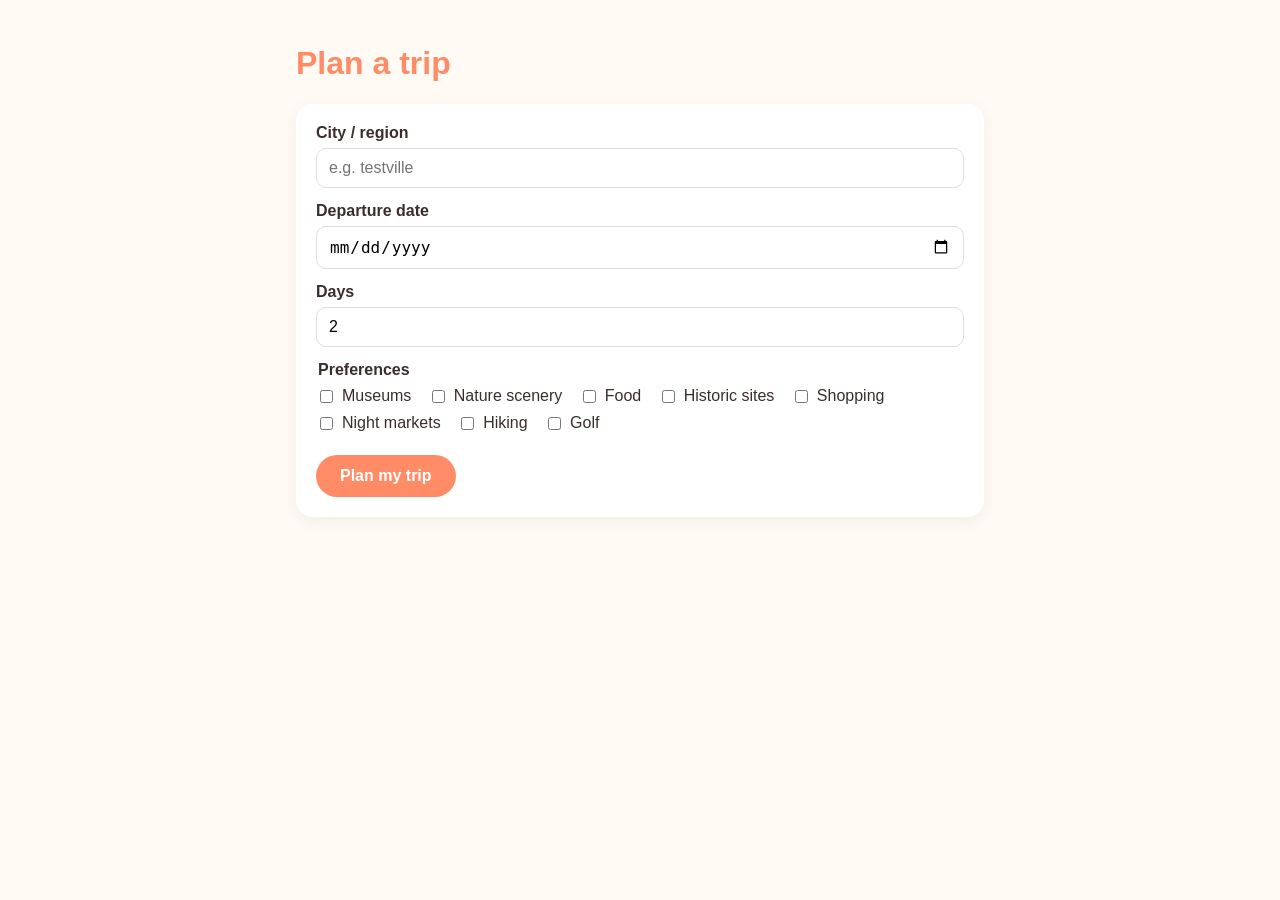
==== static/index.html @ eda5e0c4 "Implement core ReAct loop end-to-end skeleton (TEST_MODE fixtures) FastAPI + LangGraph agent (think/" ====
<!doctype html>
<html lang="en">
<head>
  <meta charset="utf-8" />
  <meta name="viewport" content="width=device-width, initial-scale=1" />
  <title>Travel Planner</title>
  <link rel="stylesheet" href="style.css" />
</head>
<body>
  <main class="page">
    <h1>Plan a trip</h1>

    <form id="plan-form" class="card">
      <label>
        City / region
        <input type="text" name="city" required placeholder="e.g. testville" />
      </label>
      <label>
        Departure date
        <input type="date" name="start_date" required />
      </label>
      <label>
        Days
        <input type="number" name="days" min="1" max="7" value="2" required />
      </label>
      <fieldset>
        <legend>Preferences</legend>
        <label class="checkbox"><input type="checkbox" name="preferences" value="museum" /> Museums</label>
        <label class="checkbox"><input type="checkbox" name="preferences" value="nature" /> Nature scenery</label>
        <label class="checkbox"><input type="checkbox" name="preferences" value="food" /> Food</label>
        <label class="checkbox"><input type="checkbox" name="preferences" value="historic" /> Historic sites</label>
        <label class="checkbox"><input type="checkbox" name="preferences" value="shopping" /> Shopping</label>
        <label class="checkbox"><input type="checkbox" name="preferences" value="night_market" /> Night markets</label>
        <label class="checkbox"><input type="checkbox" name="preferences" value="hiking" /> Hiking</label>
        <label class="checkbox"><input type="checkbox" name="preferences" value="golf" /> Golf</label>
      </fieldset>
      <button type="submit">Plan my trip</button>
    </form>

    <section id="live-view" class="card hidden">
      <h2>Watching the agent think…</h2>
      <ol id="step-list"></ol>
    </section>

    <section id="result-view" class="card hidden">
      <h2 id="result-title"></h2>
      <p id="result-message"></p>
      <div id="itinerary"></div>
    </section>
  </main>

  <script src="app.js"></script>
</body>
</html>
---- static/style.css ----
:root {
  --coral: #ff8c66;
  --sunny: #ffc94d;
  --sky: #6ec6ff;
  --bg: #fffaf3;
  --card-bg: #ffffff;
  --text: #3a2e2c;
  --radius: 16px;
}

* {
  box-sizing: border-box;
}

body {
  margin: 0;
  font-family: -apple-system, "Noto Sans TC", "Segoe UI", sans-serif;
  background: var(--bg);
  color: var(--text);
}

.page {
  max-width: 720px;
  margin: 0 auto;
  padding: 24px 16px 64px;
}

h1 {
  color: var(--coral);
}

.card {
  background: var(--card-bg);
  border-radius: var(--radius);
  box-shadow: 0 4px 16px rgba(0, 0, 0, 0.06);
  padding: 20px;
  margin-bottom: 20px;
}

.hidden {
  display: none;
}

label {
  display: block;
  margin-bottom: 14px;
  font-weight: 600;
}

label.checkbox {
  display: inline-flex;
  align-items: center;
  gap: 6px;
  font-weight: 400;
  margin-right: 12px;
  margin-bottom: 8px;
}

input[type="text"],
input[type="date"],
input[type="number"] {
  width: 100%;
  padding: 10px 12px;
  margin-top: 6px;
  border: 1px solid #e5ddd4;
  border-radius: 10px;
  font-size: 1rem;
}

fieldset {
  border: none;
  padding: 0;
  margin: 0 0 14px;
}

legend {
  font-weight: 600;
  margin-bottom: 8px;
}

button {
  background: var(--coral);
  color: white;
  border: none;
  border-radius: 999px;
  padding: 12px 24px;
  font-size: 1rem;
  font-weight: 600;
  cursor: pointer;
}

button:hover {
  background: #ff7a4d;
}

#step-list {
  list-style: none;
  padding: 0;
  margin: 0;
  display: flex;
  flex-direction: column;
  gap: 10px;
}

.step {
  border-radius: 12px;
  padding: 10px 14px;
  border-left: 4px solid var(--sky);
  background: #f6fbff;
}

.step.thought {
  border-left-color: var(--sunny);
  background: #fffaf0;
}

.step.action {
  border-left-color: var(--sky);
  background: #f2f9ff;
}

.step.observation {
  border-left-color: #a7e3b8;
  background: #f3fdf5;
}

.step.reflection {
  border-left-color: var(--coral);
  background: #fff3ee;
}

.step.error {
  border-left-color: #d64545;
  background: #fdeded;
}

.step .step-label {
  font-size: 0.75rem;
  text-transform: uppercase;
  letter-spacing: 0.04em;
  opacity: 0.65;
}

#result-view.status-infeasible,
#result-view.status-no_results,
#result-view.status-failed_max_iterations {
  border-left: 6px solid var(--sunny);
}

#result-view.status-done {
  border-left: 6px solid #a7e3b8;
}

.day-block {
  margin-top: 14px;
}

.day-block h3 {
  margin-bottom: 6px;
}

.day-block ul {
  margin: 0;
  padding-left: 20px;
}

@media (max-width: 480px) {
  .page {
    padding: 16px 12px 48px;
  }
}
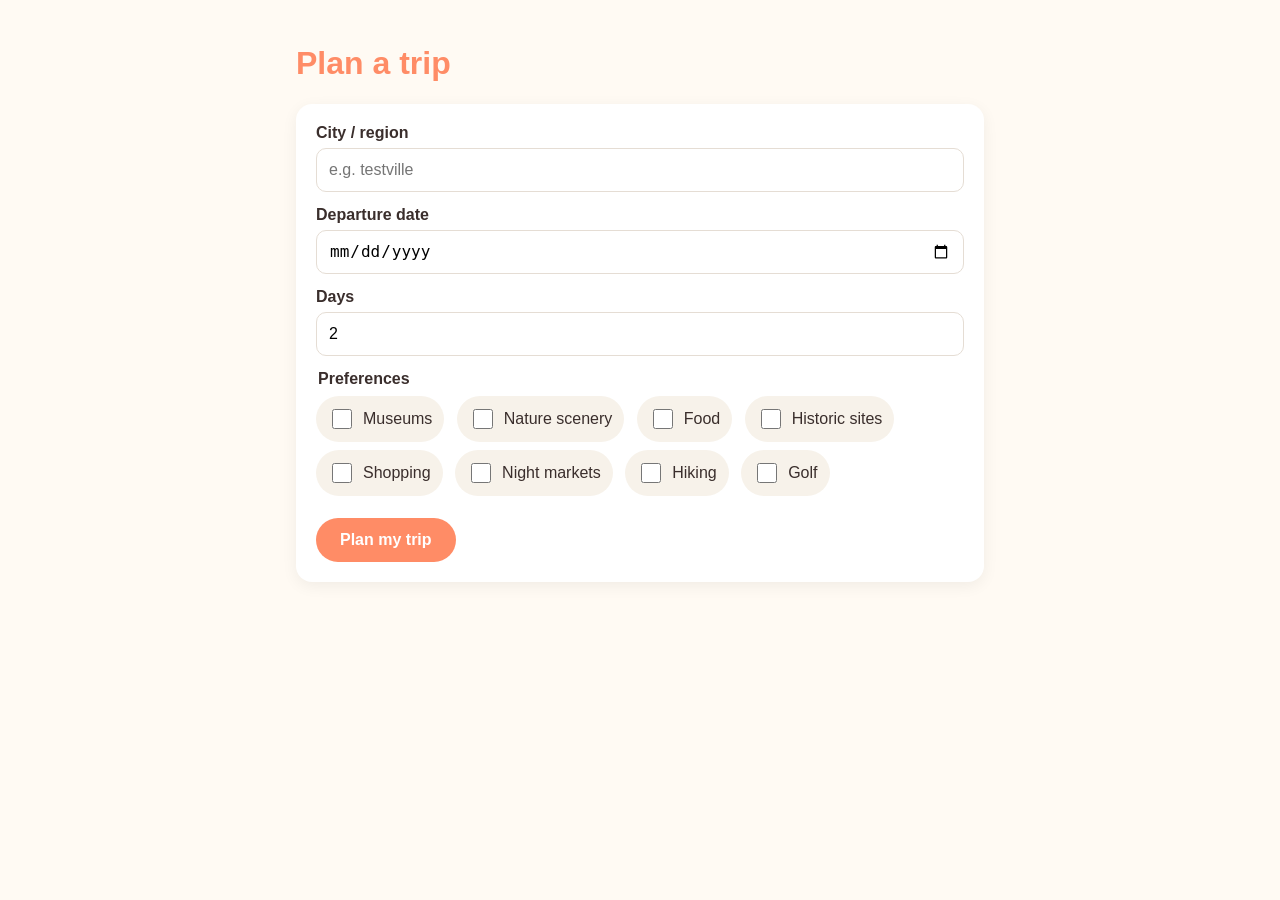
==== commit d08d194e: "Add mobile responsive design and PWA support - Touch-target sizing: checkbox labels became pill-shap" ====
--- a/static/index.html
+++ b/static/index.html
@@ -3,7 +3,11 @@
 <head>
   <meta charset="utf-8" />
   <meta name="viewport" content="width=device-width, initial-scale=1" />
+  <meta name="theme-color" content="#ff8c66" />
   <title>Travel Planner</title>
+  <link rel="manifest" href="/manifest.json" />
+  <link rel="icon" href="/icon-192.png" />
+  <link rel="apple-touch-icon" href="/icon-192.png" />
   <link rel="stylesheet" href="style.css" />
 </head>
 <body>
@@ -46,6 +50,11 @@
       <h2 id="result-title"></h2>
       <p id="result-message"></p>
       <div id="itinerary"></div>
+      <div id="map-section" class="hidden">
+        <div id="map-tabs" role="tablist"></div>
+        <div id="map"></div>
+        <p id="map-unavailable" class="hidden">Map isn't configured on this deployment yet.</p>
+      </div>
     </section>
   </main>
 
--- a/static/style.css
+++ b/static/style.css
@@ -50,10 +50,21 @@
 label.checkbox {
   display: inline-flex;
   align-items: center;
-  gap: 6px;
+  gap: 8px;
   font-weight: 400;
-  margin-right: 12px;
+  margin-right: 8px;
   margin-bottom: 8px;
+  padding: 10px 12px;
+  min-height: 44px;
+  border-radius: 999px;
+  background: #f7f2ea;
+}
+
+label.checkbox input[type="checkbox"] {
+  width: 20px;
+  height: 20px;
+  accent-color: var(--coral);
+  flex-shrink: 0;
 }
 
 input[type="text"],
@@ -62,6 +73,7 @@
   width: 100%;
   padding: 10px 12px;
   margin-top: 6px;
+  min-height: 44px;
   border: 1px solid #e5ddd4;
   border-radius: 10px;
   font-size: 1rem;
@@ -84,6 +96,7 @@
   border: none;
   border-radius: 999px;
   padding: 12px 24px;
+  min-height: 44px;
   font-size: 1rem;
   font-weight: 600;
   cursor: pointer;
@@ -107,6 +120,7 @@
   padding: 10px 14px;
   border-left: 4px solid var(--sky);
   background: #f6fbff;
+  overflow-wrap: anywhere;
 }
 
 .step.thought {
@@ -164,8 +178,52 @@
   padding-left: 20px;
 }
 
+#map-section {
+  margin-top: 18px;
+}
+
+#map-tabs {
+  display: flex;
+  gap: 6px;
+  margin-bottom: 10px;
+  flex-wrap: wrap;
+}
+
+#map-tabs button {
+  background: #fff;
+  color: var(--text);
+  border: 1px solid #e5ddd4;
+  border-radius: 999px;
+  padding: 6px 14px;
+  font-size: 0.9rem;
+  font-weight: 600;
+  cursor: pointer;
+}
+
+#map-tabs button[aria-selected="true"] {
+  background: var(--sky);
+  border-color: var(--sky);
+  color: #16324a;
+}
+
+#map {
+  width: 100%;
+  height: 320px;
+  border-radius: var(--radius);
+  background: #eef3f6;
+}
+
+#map-unavailable {
+  color: #8a7a6d;
+  font-size: 0.9rem;
+}
+
 @media (max-width: 480px) {
   .page {
     padding: 16px 12px 48px;
   }
-}
+
+  #map {
+    height: 240px;
+  }
+}
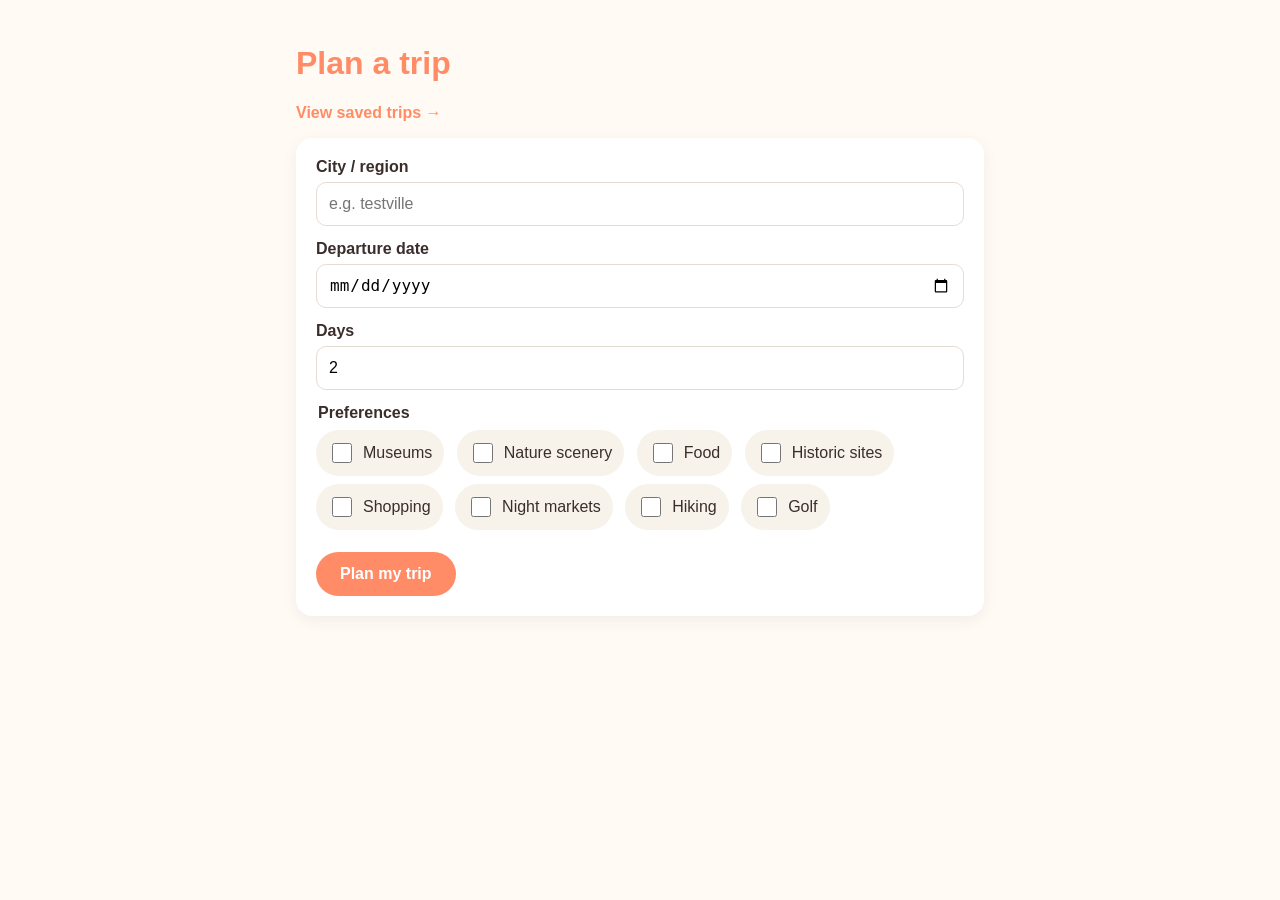
==== commit 8d9b128f: "Save completed trips with real photos and an AI cover image Completed runs now auto-save with each a" ====
--- a/static/index.html
+++ b/static/index.html
@@ -4,6 +4,11 @@
   <meta charset="utf-8" />
   <meta name="viewport" content="width=device-width, initial-scale=1" />
   <meta name="theme-color" content="#ff8c66" />
+  <!-- iOS Safari before 16.4 ignores the manifest's display:standalone and
+       needs these instead to open chrome-less from the home screen. -->
+  <meta name="apple-mobile-web-app-capable" content="yes" />
+  <meta name="apple-mobile-web-app-status-bar-style" content="black-translucent" />
+  <meta name="apple-mobile-web-app-title" content="Travel Planner" />
   <title>Travel Planner</title>
   <link rel="manifest" href="/manifest.json" />
   <link rel="icon" href="/icon-192.png" />
@@ -13,6 +18,7 @@
 <body>
   <main class="page">
     <h1>Plan a trip</h1>
+    <p><a href="/trips.html">View saved trips &rarr;</a></p>
 
     <form id="plan-form" class="card">
       <label>
--- a/static/style.css
+++ b/static/style.css
@@ -218,6 +218,71 @@
   font-size: 0.9rem;
 }
 
+.page a {
+  color: var(--coral);
+  font-weight: 600;
+  text-decoration: none;
+}
+
+#trips-list {
+  display: flex;
+  flex-direction: column;
+  gap: 14px;
+  margin-top: 16px;
+}
+
+.trip-card {
+  display: flex;
+  gap: 14px;
+  background: var(--card-bg);
+  border-radius: var(--radius);
+  box-shadow: 0 4px 16px rgba(0, 0, 0, 0.06);
+  padding: 14px;
+  align-items: center;
+}
+
+.trip-cover {
+  width: 80px;
+  height: 80px;
+  object-fit: cover;
+  border-radius: 12px;
+  flex-shrink: 0;
+  background: #f7f2ea;
+}
+
+.trip-info {
+  flex: 1;
+  min-width: 0;
+}
+
+.trip-info h3 {
+  margin: 0 0 4px;
+}
+
+.trip-info p {
+  margin: 0 0 8px;
+  color: #8a7a6d;
+  font-size: 0.9rem;
+}
+
+.trip-delete {
+  background: #fff;
+  color: #d64545;
+  border: 1px solid #f3d4d4;
+  padding: 6px 14px;
+  min-height: 36px;
+  font-size: 0.85rem;
+}
+
+.trip-delete:hover {
+  background: #fdeded;
+}
+
+#trips-empty {
+  color: #8a7a6d;
+  margin-top: 16px;
+}
+
 @media (max-width: 480px) {
   .page {
     padding: 16px 12px 48px;
@@ -226,4 +291,14 @@
   #map {
     height: 240px;
   }
-}
+
+  .trip-card {
+    flex-direction: column;
+    align-items: flex-start;
+  }
+
+  .trip-cover {
+    width: 100%;
+    height: 140px;
+  }
+}
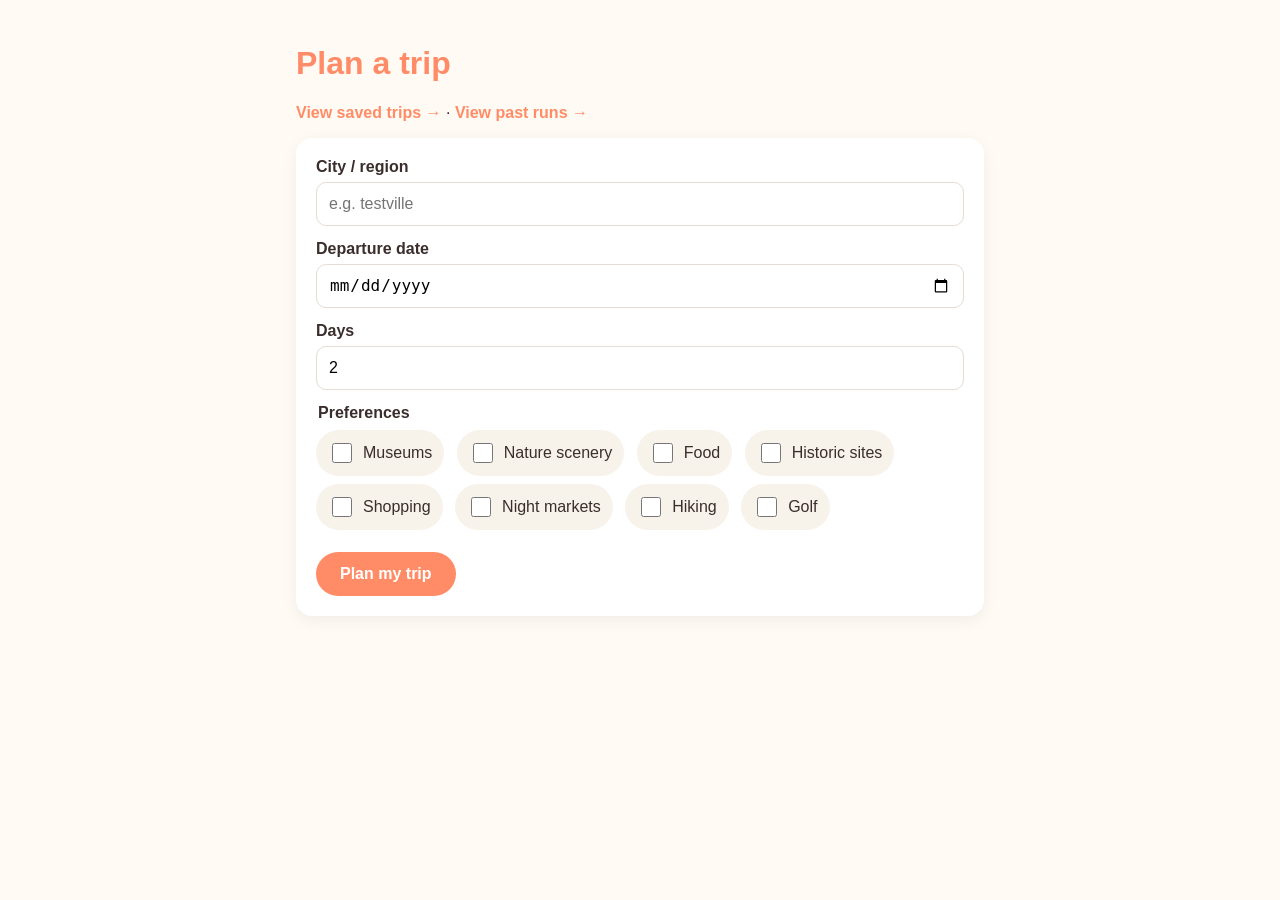
==== commit 2c758d44: "Add one-page export and past-run replay (tickets #8, #9) Ticket #9: GET /api/runs lists every past r" ====
--- a/static/index.html
+++ b/static/index.html
@@ -18,7 +18,7 @@
 <body>
   <main class="page">
     <h1>Plan a trip</h1>
-    <p><a href="/trips.html">View saved trips &rarr;</a></p>
+    <p><a href="/trips.html">View saved trips &rarr;</a> &middot; <a href="/runs.html">View past runs &rarr;</a></p>
 
     <form id="plan-form" class="card">
       <label>
@@ -64,6 +64,7 @@
     </section>
   </main>
 
+  <script src="viewer.js"></script>
   <script src="app.js"></script>
 </body>
 </html>
--- a/static/style.css
+++ b/static/style.css
@@ -265,6 +265,15 @@
   font-size: 0.9rem;
 }
 
+.trip-export {
+  display: inline-block;
+  color: var(--coral);
+  font-weight: 600;
+  font-size: 0.85rem;
+  text-decoration: none;
+  margin-right: 10px;
+}
+
 .trip-delete {
   background: #fff;
   color: #d64545;
@@ -283,6 +292,164 @@
   margin-top: 16px;
 }
 
+.error-text {
+  color: #d64545;
+  font-weight: 600;
+}
+
+/* --- Past runs (ticket #9) ------------------------------------------- */
+
+#runs-list {
+  display: flex;
+  flex-direction: column;
+  gap: 14px;
+  margin-top: 16px;
+}
+
+.run-card {
+  display: flex;
+  gap: 14px;
+  align-items: center;
+  justify-content: space-between;
+  background: var(--card-bg);
+  border-radius: var(--radius);
+  box-shadow: 0 4px 16px rgba(0, 0, 0, 0.06);
+  padding: 14px;
+}
+
+.run-info h3 {
+  margin: 0 0 4px;
+}
+
+.run-info p {
+  margin: 0 0 8px;
+  color: #8a7a6d;
+  font-size: 0.9rem;
+}
+
+.run-status {
+  display: inline-block;
+  padding: 3px 10px;
+  border-radius: 999px;
+  font-size: 0.75rem;
+  font-weight: 600;
+  background: #f7f2ea;
+  color: #8a7a6d;
+}
+
+.run-status-done {
+  background: #eafaf0;
+  color: #2f8a55;
+}
+
+.run-status-infeasible,
+.run-status-no_results,
+.run-status-failed_max_iterations {
+  background: #fff8e8;
+  color: #b3821a;
+}
+
+.run-replay {
+  flex-shrink: 0;
+  color: var(--coral);
+  font-weight: 600;
+  text-decoration: none;
+  white-space: nowrap;
+}
+
+#runs-empty {
+  color: #8a7a6d;
+  margin-top: 16px;
+}
+
+/* --- One-page export (ticket #8) ------------------------------------- */
+
+.no-print button {
+  margin-top: 10px;
+}
+
+.export-cover {
+  width: 100%;
+  max-height: 280px;
+  object-fit: cover;
+  border-radius: var(--radius);
+  background: #f7f2ea;
+}
+
+.export-meta {
+  color: #8a7a6d;
+  margin-top: 4px;
+}
+
+.export-day {
+  margin-top: 24px;
+  break-inside: avoid;
+  page-break-inside: avoid;
+}
+
+.export-map {
+  width: 100%;
+  max-width: 600px;
+  height: auto;
+  border-radius: var(--radius);
+  margin: 10px 0;
+}
+
+.export-map-unavailable {
+  color: #8a7a6d;
+  font-size: 0.9rem;
+}
+
+.export-stops {
+  list-style: none;
+  padding: 0;
+  margin: 0;
+  display: flex;
+  flex-direction: column;
+  gap: 10px;
+}
+
+.export-stop {
+  display: flex;
+  gap: 12px;
+  align-items: center;
+}
+
+.export-thumb {
+  width: 56px;
+  height: 56px;
+  object-fit: cover;
+  border-radius: 10px;
+  flex-shrink: 0;
+  background: #f7f2ea;
+}
+
+.export-stop div {
+  display: flex;
+  flex-direction: column;
+  gap: 2px;
+}
+
+.export-stop span {
+  color: #8a7a6d;
+  font-size: 0.85rem;
+}
+
+@media print {
+  .no-print {
+    display: none;
+  }
+
+  body {
+    background: #fff;
+  }
+
+  .export-page {
+    max-width: none;
+    padding: 0;
+  }
+}
+
 @media (max-width: 480px) {
   .page {
     padding: 16px 12px 48px;
@@ -301,4 +468,13 @@
     width: 100%;
     height: 140px;
   }
-}
+
+  .run-card {
+    flex-direction: column;
+    align-items: flex-start;
+  }
+
+  .export-stop {
+    align-items: flex-start;
+  }
+}
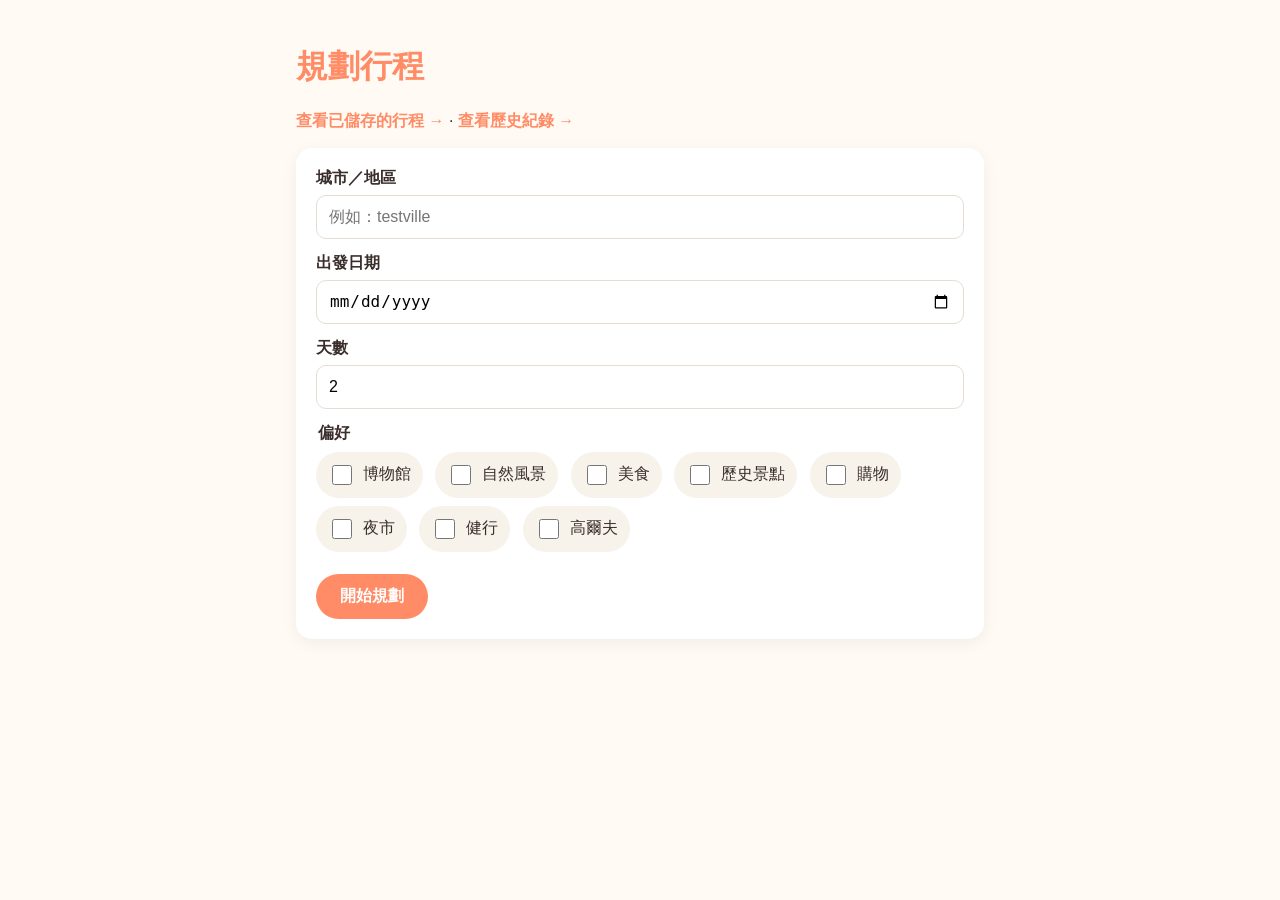
==== commit dbf04604: "Localize the app UI and README to Traditional Chinese Translates every user-facing string: all stati" ====
--- a/static/index.html
+++ b/static/index.html
@@ -1,5 +1,5 @@
 <!doctype html>
-<html lang="en">
+<html lang="zh-Hant">
 <head>
   <meta charset="utf-8" />
   <meta name="viewport" content="width=device-width, initial-scale=1" />
@@ -8,8 +8,8 @@
        needs these instead to open chrome-less from the home screen. -->
   <meta name="apple-mobile-web-app-capable" content="yes" />
   <meta name="apple-mobile-web-app-status-bar-style" content="black-translucent" />
-  <meta name="apple-mobile-web-app-title" content="Travel Planner" />
-  <title>Travel Planner</title>
+  <meta name="apple-mobile-web-app-title" content="行程規劃助手" />
+  <title>行程規劃助手</title>
   <link rel="manifest" href="/manifest.json" />
   <link rel="icon" href="/icon-192.png" />
   <link rel="apple-touch-icon" href="/icon-192.png" />
@@ -17,38 +17,38 @@
 </head>
 <body>
   <main class="page">
-    <h1>Plan a trip</h1>
-    <p><a href="/trips.html">View saved trips &rarr;</a> &middot; <a href="/runs.html">View past runs &rarr;</a></p>
+    <h1>規劃行程</h1>
+    <p><a href="/trips.html">查看已儲存的行程 &rarr;</a> &middot; <a href="/runs.html">查看歷史紀錄 &rarr;</a></p>
 
     <form id="plan-form" class="card">
       <label>
-        City / region
-        <input type="text" name="city" required placeholder="e.g. testville" />
+        城市／地區
+        <input type="text" name="city" required placeholder="例如：testville" />
       </label>
       <label>
-        Departure date
+        出發日期
         <input type="date" name="start_date" required />
       </label>
       <label>
-        Days
+        天數
         <input type="number" name="days" min="1" max="7" value="2" required />
       </label>
       <fieldset>
-        <legend>Preferences</legend>
-        <label class="checkbox"><input type="checkbox" name="preferences" value="museum" /> Museums</label>
-        <label class="checkbox"><input type="checkbox" name="preferences" value="nature" /> Nature scenery</label>
-        <label class="checkbox"><input type="checkbox" name="preferences" value="food" /> Food</label>
-        <label class="checkbox"><input type="checkbox" name="preferences" value="historic" /> Historic sites</label>
-        <label class="checkbox"><input type="checkbox" name="preferences" value="shopping" /> Shopping</label>
-        <label class="checkbox"><input type="checkbox" name="preferences" value="night_market" /> Night markets</label>
-        <label class="checkbox"><input type="checkbox" name="preferences" value="hiking" /> Hiking</label>
-        <label class="checkbox"><input type="checkbox" name="preferences" value="golf" /> Golf</label>
+        <legend>偏好</legend>
+        <label class="checkbox"><input type="checkbox" name="preferences" value="museum" /> 博物館</label>
+        <label class="checkbox"><input type="checkbox" name="preferences" value="nature" /> 自然風景</label>
+        <label class="checkbox"><input type="checkbox" name="preferences" value="food" /> 美食</label>
+        <label class="checkbox"><input type="checkbox" name="preferences" value="historic" /> 歷史景點</label>
+        <label class="checkbox"><input type="checkbox" name="preferences" value="shopping" /> 購物</label>
+        <label class="checkbox"><input type="checkbox" name="preferences" value="night_market" /> 夜市</label>
+        <label class="checkbox"><input type="checkbox" name="preferences" value="hiking" /> 健行</label>
+        <label class="checkbox"><input type="checkbox" name="preferences" value="golf" /> 高爾夫</label>
       </fieldset>
-      <button type="submit">Plan my trip</button>
+      <button type="submit">開始規劃</button>
     </form>
 
     <section id="live-view" class="card hidden">
-      <h2>Watching the agent think…</h2>
+      <h2>正在觀察代理人思考中&hellip;</h2>
       <ol id="step-list"></ol>
     </section>
 
@@ -59,7 +59,7 @@
       <div id="map-section" class="hidden">
         <div id="map-tabs" role="tablist"></div>
         <div id="map"></div>
-        <p id="map-unavailable" class="hidden">Map isn't configured on this deployment yet.</p>
+        <p id="map-unavailable" class="hidden">地圖尚未在此部署設定。</p>
       </div>
     </section>
   </main>
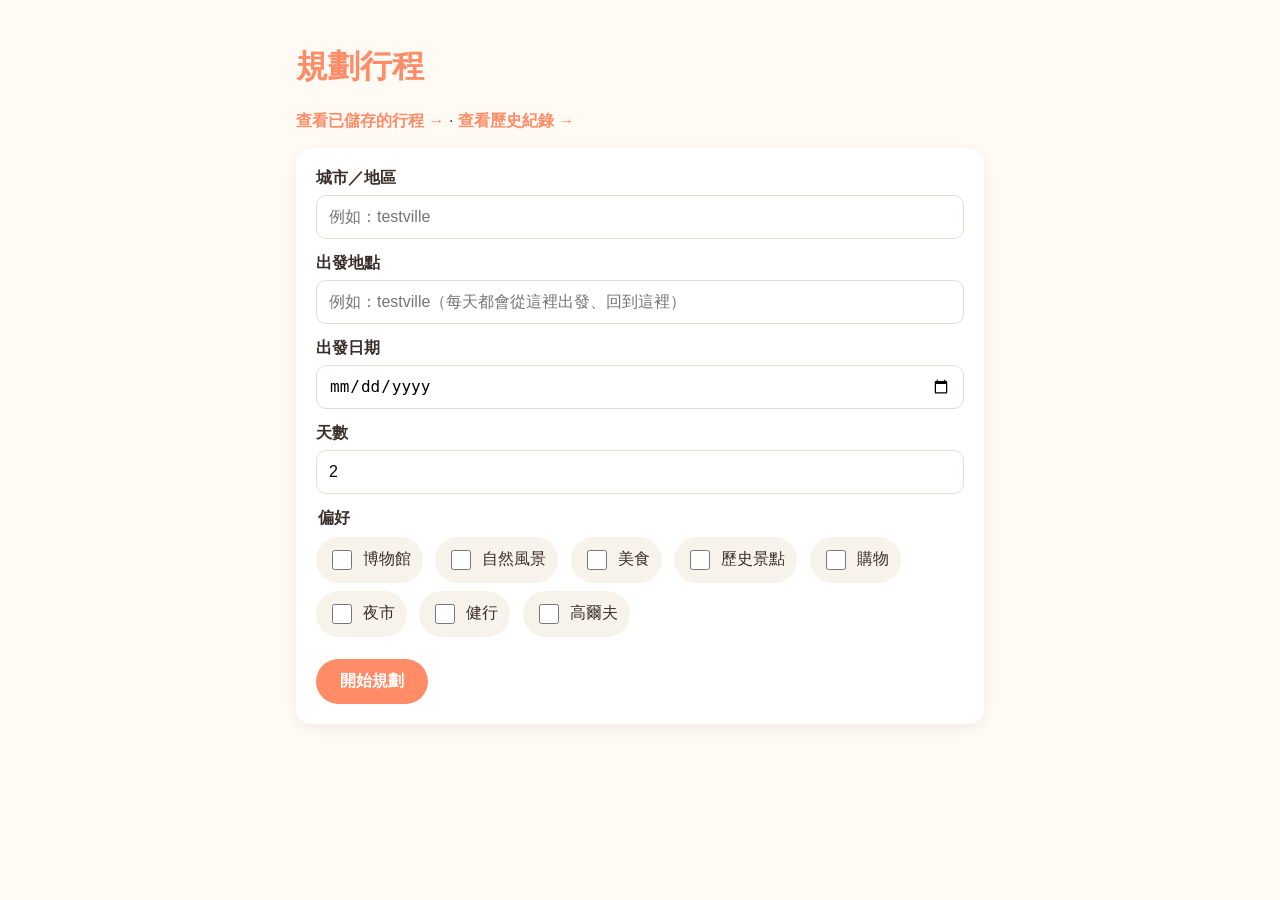
==== commit 16e62b7f: "Add a departure-point round trip, 12h clock schedule, and place descriptions Every day now starts an" ====
--- a/static/index.html
+++ b/static/index.html
@@ -24,6 +24,10 @@
       <label>
         城市／地區
         <input type="text" name="city" required placeholder="例如：testville" />
+      </label>
+      <label>
+        出發地點
+        <input type="text" name="origin" required placeholder="例如：testville（每天都會從這裡出發、回到這裡）" />
       </label>
       <label>
         出發日期
--- a/static/style.css
+++ b/static/style.css
@@ -175,7 +175,42 @@
 
 .day-block ul {
   margin: 0;
-  padding-left: 20px;
+  padding-left: 0;
+  list-style: none;
+}
+
+.day-block li {
+  margin-bottom: 6px;
+}
+
+.day-block details {
+  border-radius: 10px;
+  background: #f6fbff;
+  padding: 8px 12px;
+}
+
+.day-block summary {
+  cursor: pointer;
+  font-weight: 600;
+}
+
+.day-block summary::marker {
+  color: var(--sky);
+}
+
+.stop-description {
+  margin: 8px 0 0;
+  padding-top: 8px;
+  border-top: 1px dashed var(--line-soft, #e5ddd4);
+  color: #5a4d47;
+  font-size: 0.92rem;
+  line-height: 1.7;
+}
+
+.day-return-note {
+  margin: 10px 0 0;
+  color: #8a7a6d;
+  font-size: 0.9rem;
 }
 
 #map-section {
@@ -435,6 +470,19 @@
   font-size: 0.85rem;
 }
 
+.export-stop-description {
+  margin: 4px 0 0;
+  color: #5a4d47;
+  font-size: 0.85rem;
+  line-height: 1.6;
+}
+
+.export-return-note {
+  margin: 10px 0 0;
+  color: #8a7a6d;
+  font-size: 0.9rem;
+}
+
 @media print {
   .no-print {
     display: none;
